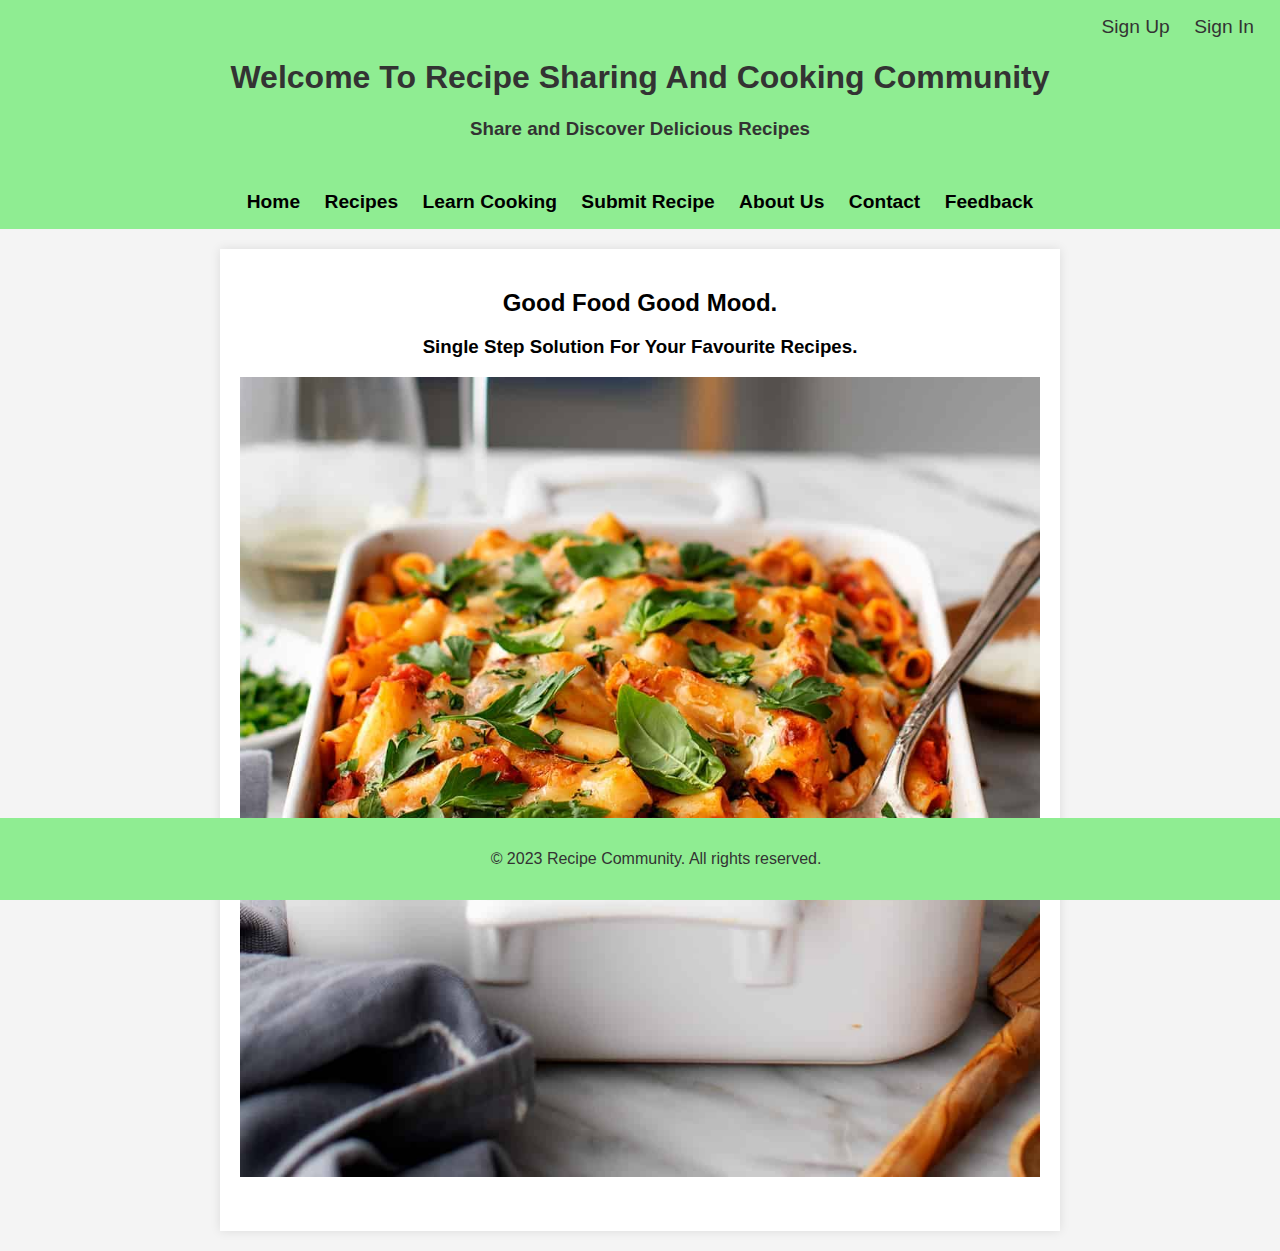
==== index.html @ f0e18f46 "Home to Index" ====
<!DOCTYPE html>
<html lang="en">
<head>
    <meta charset="UTF-8">
    <meta name="viewport" content="width=device-width, initial-scale=1.0">
    <title>Recipe Community</title>
    <link rel="stylesheet" href="styles.css">
</head>
<body>

    <header>
        <div class="upper-header">
            <div class="sign-links">
                <a href="signup.html" class="larger-font">Sign Up</a>
                <a href="signin.html" class="larger-font">Sign In</a>
            </div>
        </div>
        <h1>Welcome To Recipe Sharing And Cooking Community</h1>
        <h3>Share and Discover Delicious Recipes</h3>
    </header>

    <nav>
        <a href="index.html">Home</a>
        <a href="recipe.html">Recipes</a>
        <a href="learn.html">Learn Cooking</a>
        <a href="submit.html">Submit Recipe</a>
        <a href="aboutus.html">About Us</a>
        <a href="contact.html">Contact</a>
        <a href="feedback.html">Feedback</a>
    </nav>

    <section class="main-content">
        <h2>Good Food Good Mood.</h2>
        <h3>Single Step Solution For Your Favourite Recipes.<h3>

        <div class="image-container">
            <img src="a1.jpg" alt="etc.jpg">
        </div>

    </section>

    <footer>
        <p>&copy; 2023 Recipe Community. All rights reserved.</p>
    </footer>

</body>
</html>
---- styles.css ----
body {
    font-family: Arial, sans-serif;
    margin: 0;
    padding: 0;
    background-color: #f4f4f4; /* Original color */
}

header {
    background-color: #8FED92; /* Light green color */
    color: #333; /* Darker text color */
    text-align: center;
    padding: 1em;
}

.upper-header {
    display: flex;
    justify-content: flex-end;
    align-items: center;
}

.sign-links a {
    color: #333; /* Darker text color */
    text-decoration: none;
    margin: 0 10px;
    font-size: 1.2em; /* Increased font size */
}

.sign-links a:hover {
    text-decoration: underline;
}

nav {
    background-color: #8FED92; /* Light green color */
    color: #000; /* Black text color for visibility */
    text-align: center;
    padding: 1em;
}

nav a {
    color: #000; /* Black text color for visibility */
    text-decoration: none;
    margin: 0 10px;
    font-weight: bold; /* Added to make the navigation links more visible */
    font-size: 1.2em; /* Increased font size */
}

nav a:hover {
    text-decoration: underline;
}

.main-content {
    max-width: 800px;
    margin: 20px auto;
    padding: 20px;
    background-color: #fff;
    box-shadow: 0 0 10px rgba(0, 0, 0, 0.1);
}

.image-container img {
    max-width: 100%;
    height: auto;
    margin-bottom: 10px;
}

/* Center-align the heading and paragraph in the main content */
.main-content h2,
.main-content h3 {
    text-align: center;
}

footer {
    background-color: #8FED92; /* Light green color */
    color: #333; /* Darker text color */
    text-align: center;
    padding: 1em;
    position: fixed;
    bottom: 0;
    width: 100%;
}
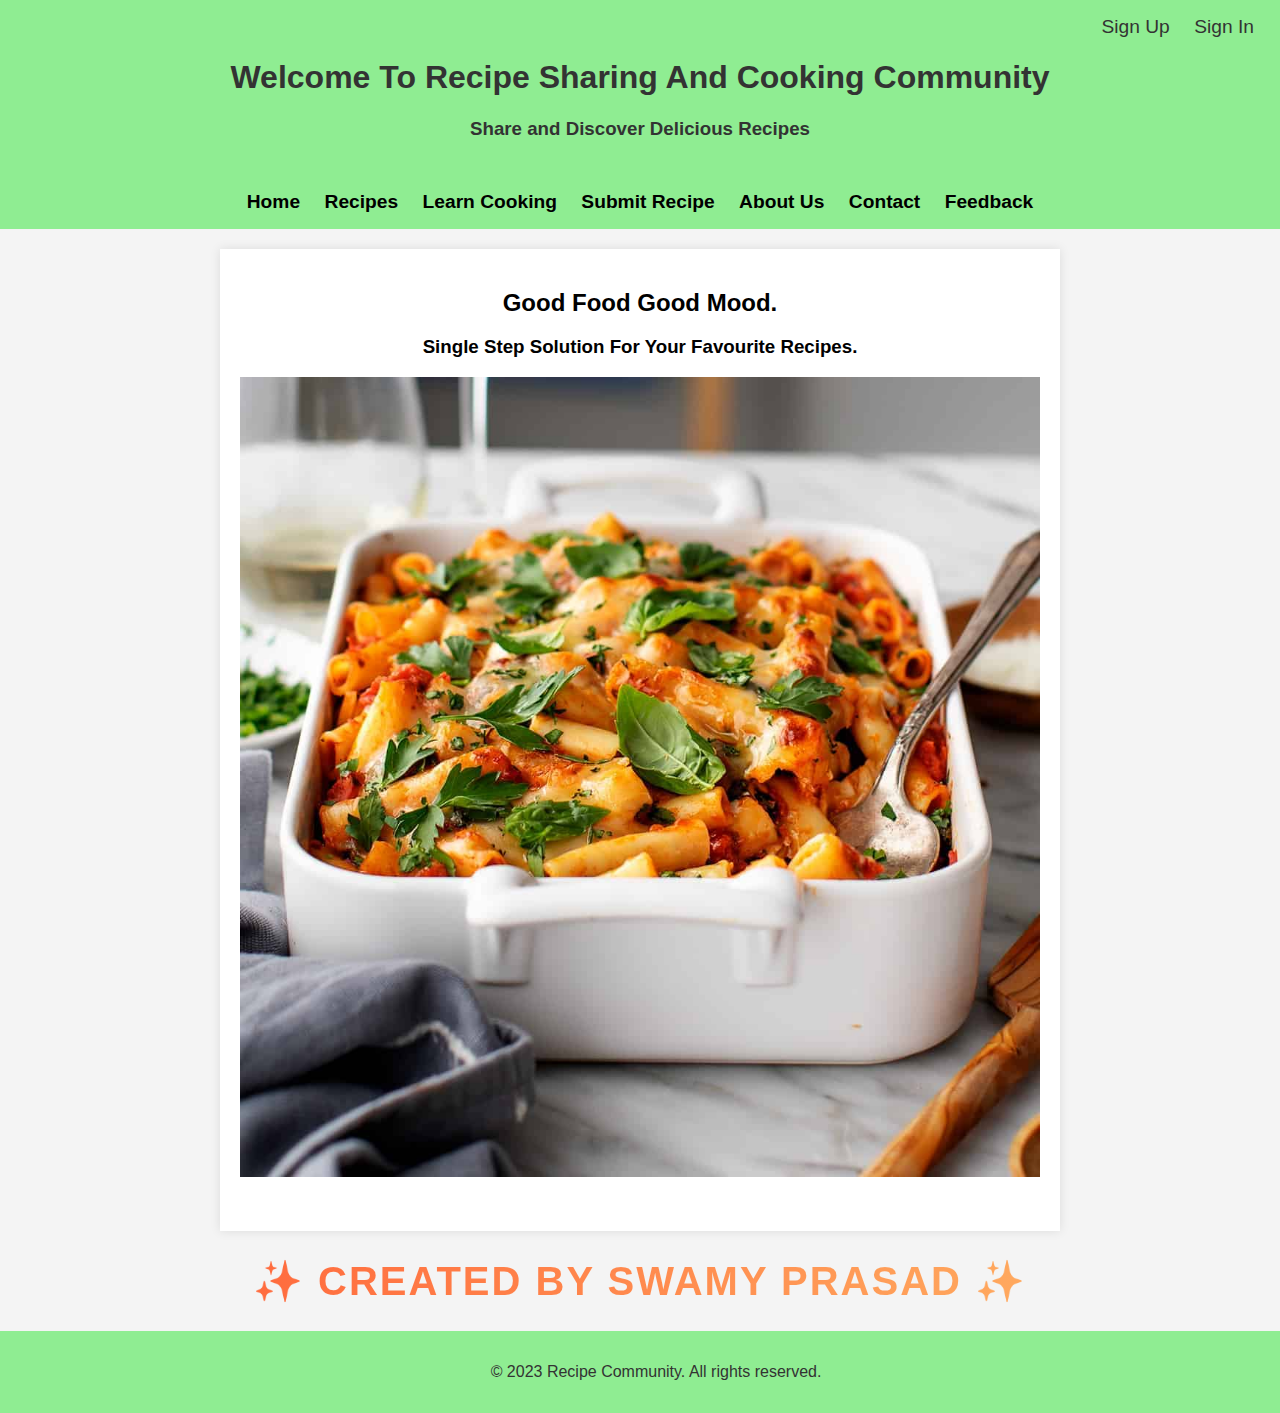
==== commit 3163f018: "update Home button" ====
--- a/index.html
+++ b/index.html
@@ -38,10 +38,14 @@
         </div>
 
     </section>
+    
+    <h1 class="created-by">
+        <span>✨ Created By Swamy Prasad ✨</span>
+    </h1>
 
     <footer>
         <p>&copy; 2023 Recipe Community. All rights reserved.</p>
     </footer>
-
+    
 </body>
 </html>
--- a/styles.css
+++ b/styles.css
@@ -67,13 +67,25 @@
 .main-content h3 {
     text-align: center;
 }
+.created-by {
+    font-size: 2.5rem;
+    font-weight: bold;
+    text-align: center;
+    text-transform: uppercase;
+    letter-spacing: 2px;
+    font-family: 'Poppins', sans-serif;
+    background: linear-gradient(90deg, #ff5733, #ffbd69);
+    -webkit-background-clip: text;
+    -webkit-text-fill-color: transparent;
+    animation: glow 1.5s infinite alternate;
+}
 
 footer {
     background-color: #8FED92; /* Light green color */
     color: #333; /* Darker text color */
     text-align: center;
     padding: 1em;
-    position: fixed;
+    /* position: fixed; */
     bottom: 0;
     width: 100%;
 }
